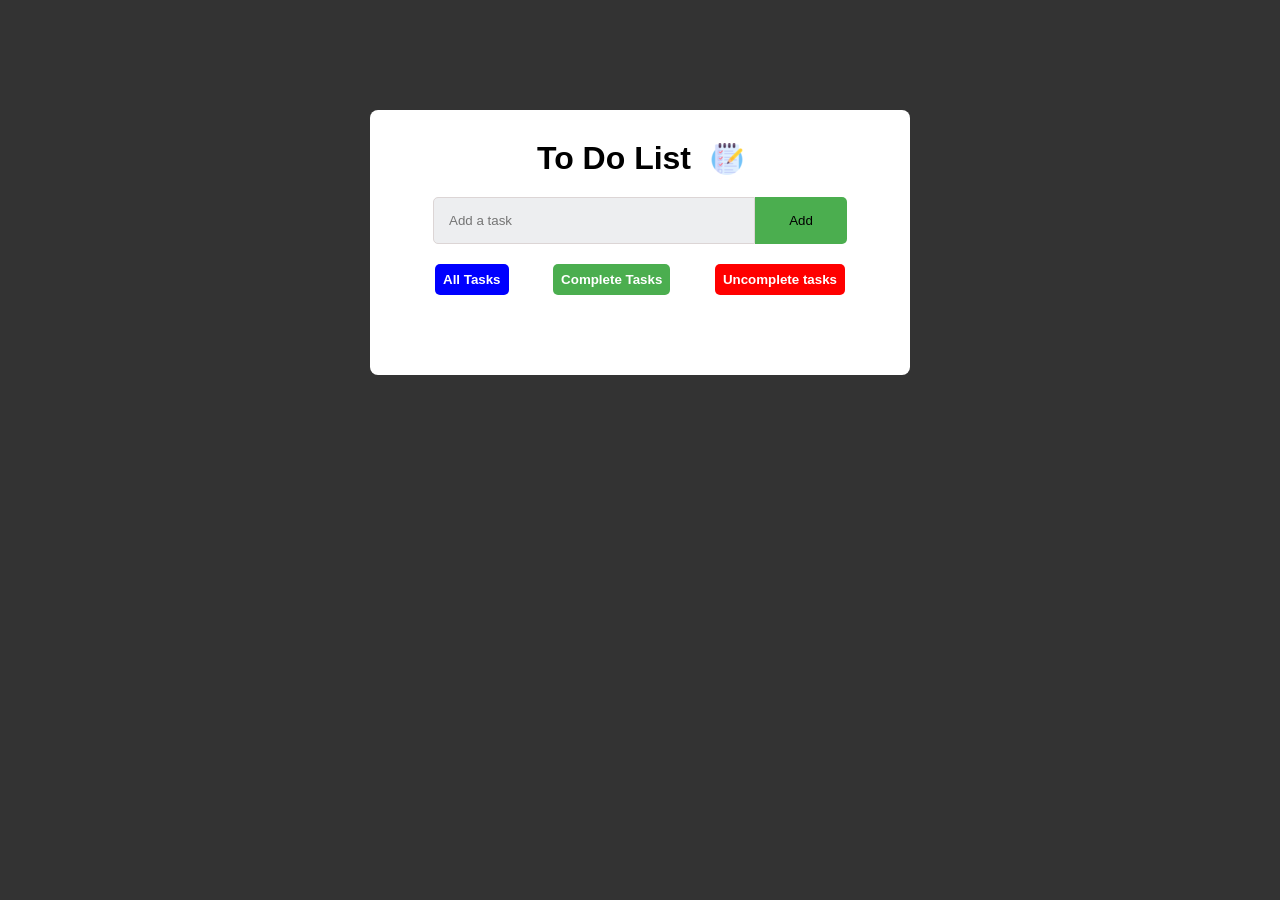
==== index.html @ 0d938e86 "Add files via upload" ====
<!DOCTYPE html>
<html lang="en">
<head>
    <meta charset="UTF-8">
    <meta name="viewport" content="width=device-width, initial-scale=1.0">
    <link rel="stylesheet" href="style.css">
    <script src="logic.js" defer></script>
    <link rel="shortcut icon" href="list.ico" type="image/x-icon">
    <title>To Do List</title>
</head>
<body>
    <main>
        <div class="container">
            <div class="to-do-list">
                <div class="header">
                    <h1>To Do List</h1>
                    <img src="list.ico" alt="TO DO ICON" title="TO DO ICON">
                </div>
                <div class="inputs">
                    <input type="text" id="to-do" placeholder="Add a task">
                    <button id="btn-add">Add</button>
                </div>
                <div class="status-tasks">
                    <button id="all-tasks">All Tasks</button>
                    <button id="complete-tasks">Complete Tasks</button>
                    <button id="uncomplete-tasks">Uncomplete tasks</button>
                </div>
                <ul id="tasks"></ul>
            </div>
           
        </div>
    </main>
    
</body>
</html>
---- style.css ----
*{
    padding: 0;
    margin: 0;
    box-sizing: border-box;
}
:root{
    --gray:#333;
    --green:#4bae4f;
    --light-gray:#edeef0;
    --blue:blue;
    --red:red;
}
body{
    font-family: 'Franklin Gothic Medium', 'Arial Narrow', Arial, sans-serif;
    
}

.container{
    background-color: var(--gray);
    min-height: 100vh;
    padding: 10px;
    
}
.to-do-list{
    background-color: white;
    max-width: 540px;
    margin: 100px auto 20px;
    padding: 30px 40px 70px;
    border-radius: 8px;   
}

.header{
    display: flex;
    align-items: center;
    justify-content: center;
    margin-bottom: 20px;
    gap: 20px;
}
.inputs{
    display: flex;
    justify-content: center;
    margin-bottom: 20px;
    
}
.inputs input{
    width: 70%;
    padding: 15px;
    background-color: var(--light-gray);
    border: solid 1px rgb(220, 213, 213);
    border-radius: 5px 0 0 5px ;
}
.inputs button{
    width: 20%;
    background-color: var(--green);
    border: none;
    border-radius: 0 5px 5px 0;
    cursor: pointer;
}
.inputs button:hover{
    background-color: #39843b;

}
.status-tasks{
    display: flex;
    justify-content: space-between;
    margin: 10px 25px;
}
.status-tasks button{
    padding: 8px;
    border-radius:5px ;
    border: none;
    color: white;
    font-weight: 600;
    transition: all 0.3s;
}
.status-tasks #all-tasks{
    background-color: var(--blue);
}
.status-tasks #complete-tasks {
    background-color: var(--green);
}
.status-tasks #uncomplete-tasks {
    background-color: var(--red);
}

.status-tasks #all-tasks:hover {
    background-color: rgb(8, 8, 118);
    cursor: pointer;
}

.status-tasks #complete-tasks:hover {
    background-color: green;
    cursor: pointer;
}

.status-tasks #uncomplete-tasks:hover {
    background-color: brown;
    cursor: pointer;
}
small{
    display: block;
    font-size: 12px;
    color: #333;
    
}

#tasks li{
    list-style: none;
    padding: 12px 8px 12px 50px;
    position: relative;
    cursor: pointer;
}

#tasks li span{
    position: absolute;
    right: 28px;
    top: 10px;
    font-size: 25px;

}
#tasks li::before{
    content: "";
    position: absolute;
    top: 12px;
    left: 19px;
    width: 20px;
    height: 20px;
    background: url("Circle_-_black_simple.svg") center/cover;   
}
#tasks li.checked::before{
    content: "";
    position: absolute;
    top: 12px;
    left: 19px;
    width: 20px;
    height: 20px;
    background: url("images.png") center/cover;
}
#tasks li.checked{
    text-decoration: line-through;
    color: gray;
}
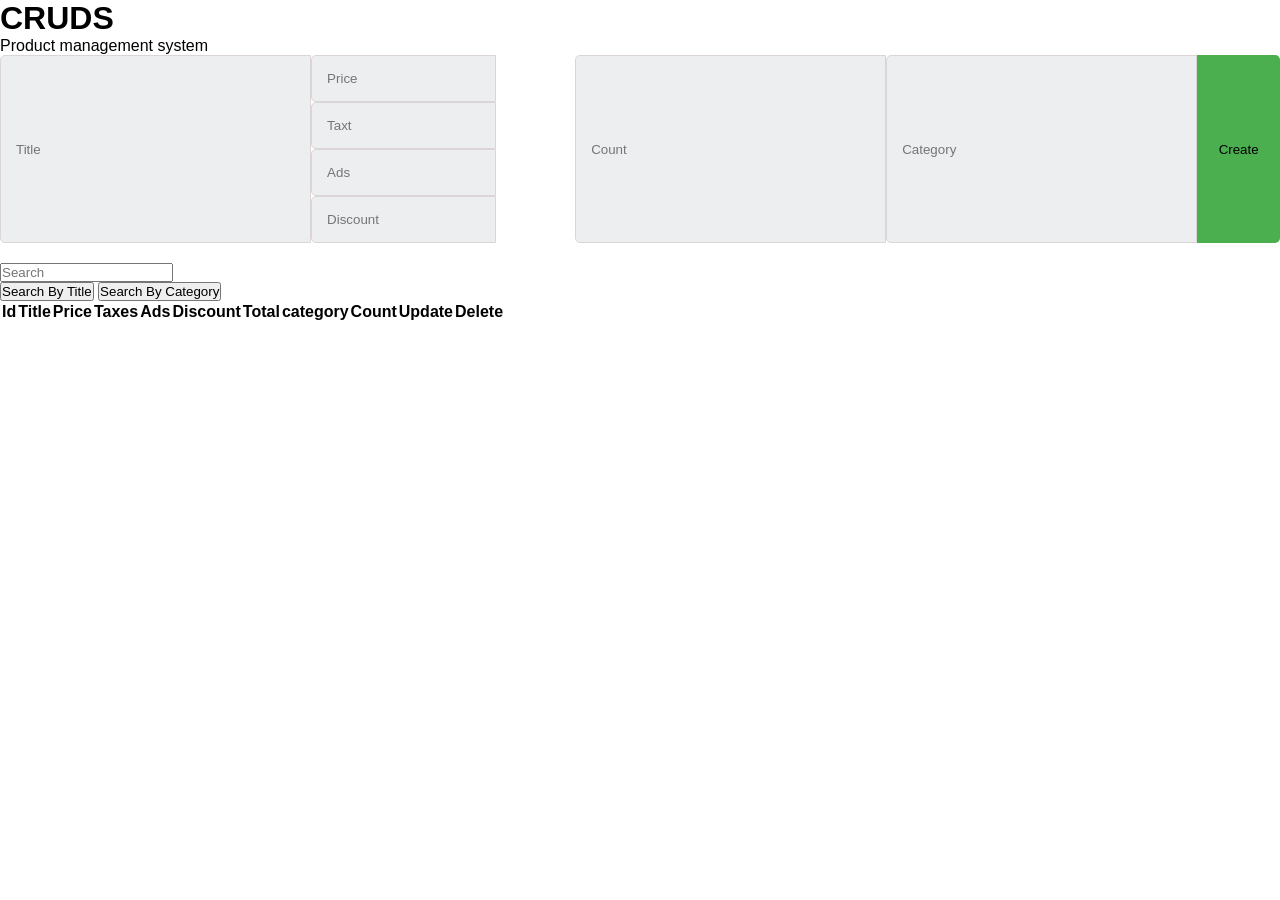
==== commit b757b789: "Add files via upload featucher 1" ====
--- a/index.html
+++ b/index.html
@@ -3,33 +3,70 @@
 <head>
     <meta charset="UTF-8">
     <meta name="viewport" content="width=device-width, initial-scale=1.0">
+    <!-- Import js and css -->
     <link rel="stylesheet" href="style.css">
     <script src="logic.js" defer></script>
-    <link rel="shortcut icon" href="list.ico" type="image/x-icon">
-    <title>To Do List</title>
+    <title>Product Store</title>
 </head>
 <body>
-    <main>
-        <div class="container">
-            <div class="to-do-list">
-                <div class="header">
-                    <h1>To Do List</h1>
-                    <img src="list.ico" alt="TO DO ICON" title="TO DO ICON">
+    <div class="crud">
+        <header>
+            <div class="head">
+                <h1>CRUDS</h1>
+                <p>Product management system</p>
+            </div>
+        </header>
+        <main>
+            <section class="inputs">
+                <input type="text" id="title" placeholder="Title">
+                <div class="price">
+                    <input type="number" onkeyup="getTotal()" id="price" placeholder="Price">
+                    <input type="number" onkeyup="getTotal()" id="taxt" placeholder="Taxt">
+                    <input type="number" onkeyup="getTotal()" id="ads" placeholder="Ads">
+                    <input type="number" onkeyup="getTotal()" id="discount" placeholder="Discount">
+                    <small id="total"></small>
                 </div>
-                <div class="inputs">
-                    <input type="text" id="to-do" placeholder="Add a task">
-                    <button id="btn-add">Add</button>
+                <input type="number" placeholder="Count" id="count">
+                <input type="text" placeholder="Category" id="category">
+                <button id="Submit">Create</button>
+               
+            </section>
+            <section class="outputs">
+                <div class="searchBlock">
+                    <input type="text" placeholder="Search" id="search" onkeyup="searchData(this.value)">
+                    <div class="btn-search">
+                        <button onclick="getSearchMod(this.id)" id="searchByTitle">Search By Title</button>
+                        <button onclick="getSearchMod(this.id)" id="searchByCategory">Search By Category</button>
+                    </div>
+                    
                 </div>
-                <div class="status-tasks">
-                    <button id="all-tasks">All Tasks</button>
-                    <button id="complete-tasks">Complete Tasks</button>
-                    <button id="uncomplete-tasks">Uncomplete tasks</button>
+                <div id="delete-all">
+
                 </div>
-                <ul id="tasks"></ul>
-            </div>
-           
-        </div>
-    </main>
+                <table>
+                    <thead>
+                        <tr>
+                            <th>Id</th>
+                            <th>Title</th>
+                            <th>Price</th>
+                            <th>Taxes</th>
+                            <th>Ads</th>
+                            <th>Discount</th>
+                            <th>Total</th>
+                            <th>category</th>
+                            <th>Count</th>
+                            <th>Update</th>
+                            <th>Delete</th>
+                        </tr>
+                    </thead>
+                    <tbody id="table">
+                        
+                    </tbody>
+                </table>
+            </section>
+        </main>
+
+    </div>
     
 </body>
 </html>
